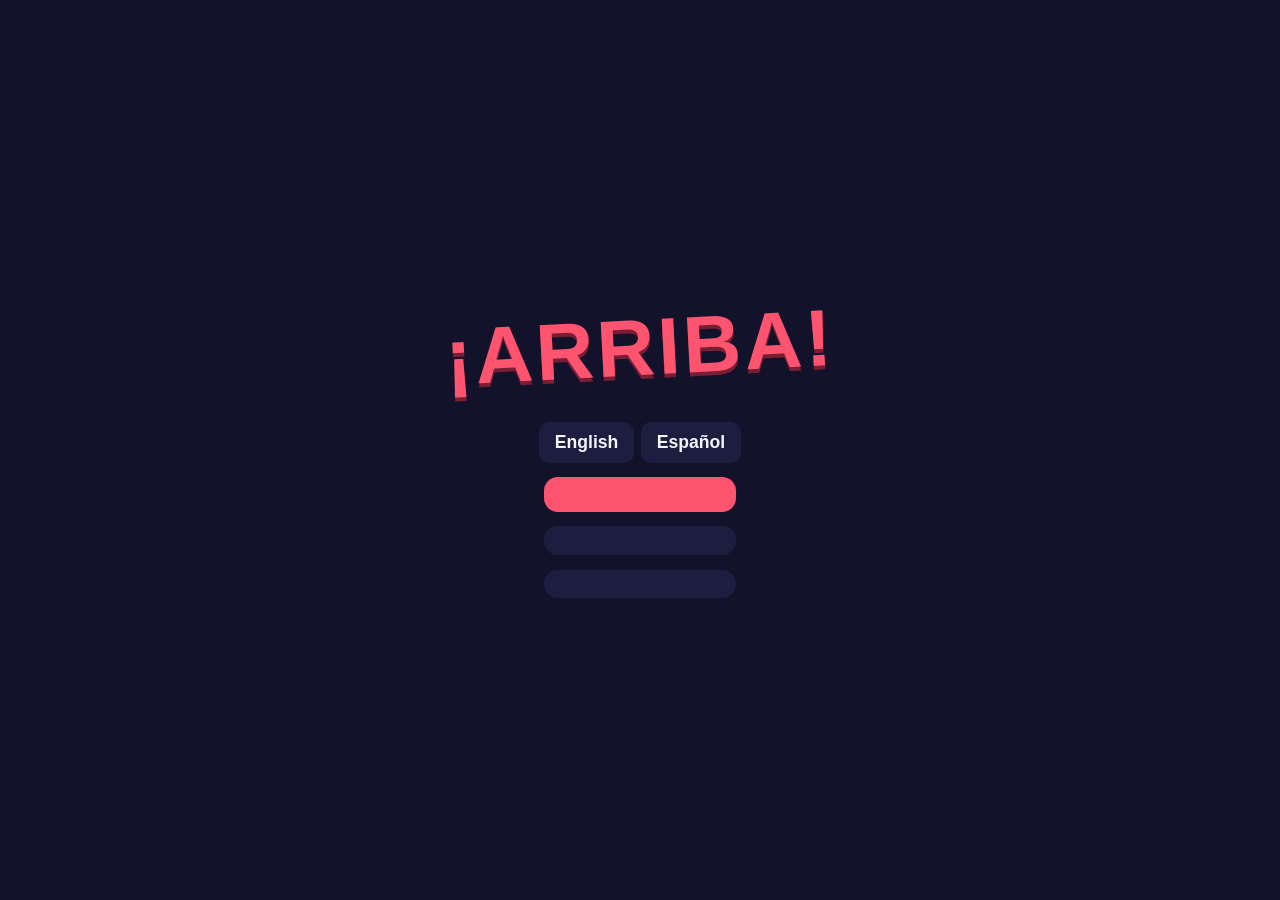
==== index.html @ 53d05e7b "feat: app shell, styles, launch config Co-Authored-By: Claude Fable 5 <noreply@anthropic.com>" ====
<!doctype html>
<html lang="en">
<head>
<meta charset="utf-8">
<meta name="viewport" content="width=device-width, initial-scale=1, viewport-fit=cover, user-scalable=no">
<meta name="theme-color" content="#12122b">
<link rel="manifest" href="manifest.webmanifest">
<link rel="icon" href="icons/icon.svg">
<link rel="apple-touch-icon" href="icons/apple-touch-icon.png">
<meta name="apple-mobile-web-app-capable" content="yes">
<meta name="apple-mobile-web-app-status-bar-style" content="black-translucent">
<title>Arriba</title>
<link rel="stylesheet" href="styles.css">
</head>
<body>
<main>

<section id="screen-home" class="menu">
  <h1 class="logo">¡ARRIBA!</h1>
  <p class="tagline" data-i18n="tagline"></p>
  <div id="lang-toggle" class="seg">
    <button data-lang="en">English</button>
    <button data-lang="es">Español</button>
  </div>
  <button id="btn-play" class="primary big" data-i18n="play"></button>
  <button id="btn-scores" class="secondary" data-i18n="scoreboard"></button>
  <button id="btn-howto" class="secondary" data-i18n="howto"></button>
</section>

<section id="screen-players" class="menu" hidden>
  <h2 data-i18n="players"></h2>
  <ul id="player-list" class="rows"></ul>
  <div class="row-input">
    <input id="player-input" data-i18n-placeholder="playerPlaceholder" autocomplete="off" maxlength="20">
    <button id="btn-add-player" class="secondary" data-i18n="addPlayer"></button>
  </div>
  <button id="btn-players-continue" class="primary" data-i18n="continue"></button>
  <button id="btn-players-back" class="ghost" data-i18n="back"></button>
</section>

<section id="screen-setup" class="menu" hidden>
  <h2 data-i18n="categories"></h2>
  <div id="category-grid"></div>
  <h2 data-i18n="difficulty"></h2>
  <div id="difficulty-seg" class="seg">
    <button data-d="0" data-i18n="dMixed"></button>
    <button data-d="1" data-i18n="dEasy"></button>
    <button data-d="2" data-i18n="dMedium"></button>
    <button data-d="3" data-i18n="dHard"></button>
  </div>
  <h2 data-i18n="roundLength"></h2>
  <div id="length-seg" class="seg">
    <button data-s="30">30s</button>
    <button data-s="60">60s</button>
    <button data-s="90">90s</button>
    <button data-s="120">120s</button>
  </div>
  <button id="btn-setup-continue" class="primary" data-i18n="continue"></button>
  <button id="btn-setup-back" class="ghost" data-i18n="back"></button>
</section>

<section id="screen-handoff" class="menu" hidden>
  <p data-i18n="passTo"></p>
  <h2 id="handoff-name" class="huge"></h2>
  <p data-i18n="holdUp"></p>
  <button id="btn-start-round" class="primary big" data-i18n="start"></button>
  <button id="btn-handoff-back" class="ghost" data-i18n="back"></button>
</section>

<section id="screen-countdown" class="landscape" hidden>
  <p data-i18n="holdUp"></p>
  <div id="countdown-num" class="giant">3</div>
</section>

<section id="screen-round" class="landscape" hidden>
  <div id="round-timer"></div>
  <div id="word"></div>
  <p id="tap-hint" data-i18n="tapHint" hidden></p>
  <div id="zone-pass" class="zone left"></div>
  <div id="zone-correct" class="zone right"></div>
  <div id="round-flash"></div>
</section>

<section id="screen-recap" class="menu" hidden>
  <h2 data-i18n="recap"></h2>
  <p id="recap-score" class="score-line"></p>
  <p class="hint" data-i18n="tapToFix"></p>
  <ul id="recap-list" class="rows"></ul>
  <button id="btn-recap-confirm" class="primary" data-i18n="confirm"></button>
</section>

<section id="screen-scores" class="menu" hidden>
  <h2 data-i18n="scoreboard"></h2>
  <ul id="score-list" class="rows"></ul>
  <button id="btn-next-player" class="primary" data-i18n="nextPlayer"></button>
  <button id="btn-new-game" class="secondary" data-i18n="newGame"></button>
  <button id="btn-scores-home" class="ghost" data-i18n="back"></button>
</section>

<section id="screen-howto" class="menu" hidden>
  <h2 data-i18n="howto"></h2>
  <p class="howto-text" data-i18n="howtoText"></p>
  <button id="btn-howto-back" class="ghost" data-i18n="back"></button>
</section>

</main>
<script type="module" src="js/app.js"></script>
</body>
</html>
---- styles.css ----
:root {
  --bg: #12122b;
  --bg2: #1d1d40;
  --fg: #f5f4ff;
  --muted: #9c9ac2;
  --primary: #ff5470;
  --accent: #9ff26b;
  --warn: #ffb347;
}

* { box-sizing: border-box; margin: 0; padding: 0; -webkit-tap-highlight-color: transparent; }

html, body { height: 100%; }

body {
  background: var(--bg);
  color: var(--fg);
  font-family: -apple-system, BlinkMacSystemFont, "Segoe UI", Roboto, sans-serif;
  overflow: hidden;
  user-select: none;
  -webkit-user-select: none;
}

main { height: 100%; }

section {
  height: 100%;
  padding: max(1.2rem, env(safe-area-inset-top)) 1.2rem max(1.2rem, env(safe-area-inset-bottom));
  display: flex;
  flex-direction: column;
  align-items: center;
  justify-content: center;
  gap: 0.9rem;
  text-align: center;
}

section[hidden] { display: none; }

.menu { overflow-y: auto; }

.logo {
  font-size: clamp(3rem, 14vw, 5rem);
  letter-spacing: 0.04em;
  color: var(--primary);
  text-shadow: 0 4px 0 #7a1f33;
  transform: rotate(-3deg);
}

.tagline { color: var(--muted); }
h2 { font-size: 1.4rem; }
.huge { font-size: clamp(2.2rem, 10vw, 3.5rem); color: var(--accent); }
.giant { font-size: clamp(6rem, 30vw, 12rem); font-weight: 800; color: var(--accent); }
.hint { color: var(--muted); font-size: 0.9rem; }
.score-line { font-size: 1.3rem; color: var(--accent); }
.howto-text { max-width: 34rem; line-height: 1.5; white-space: pre-line; text-align: left; }

button {
  font: inherit;
  border: none;
  border-radius: 14px;
  padding: 0.9rem 1.6rem;
  font-size: 1.1rem;
  font-weight: 700;
  color: var(--fg);
  background: var(--bg2);
  cursor: pointer;
  min-width: 12rem;
}

button.primary { background: var(--primary); color: #fff; }
button.big { font-size: 1.5rem; padding: 1.1rem 2.4rem; }
button.secondary { background: var(--bg2); }
button.ghost { background: transparent; color: var(--muted); min-width: 0; }

.seg { display: flex; gap: 0.4rem; flex-wrap: wrap; justify-content: center; }
.seg button { min-width: 0; padding: 0.6rem 1rem; border-radius: 10px; }
.seg button.active { background: var(--primary); color: #fff; }

#category-grid {
  display: grid;
  grid-template-columns: repeat(2, minmax(9rem, 12rem));
  gap: 0.5rem;
}
#category-grid .cat { min-width: 0; padding: 0.8rem 0.5rem; font-size: 1rem; }
#category-grid .cat.active { background: var(--primary); color: #fff; }

.rows { list-style: none; width: min(100%, 24rem); display: flex; flex-direction: column; gap: 0.4rem; max-height: 40vh; overflow-y: auto; }
.rows li {
  background: var(--bg2);
  border-radius: 10px;
  padding: 0.7rem 1rem;
  display: flex;
  justify-content: space-between;
  align-items: center;
  font-size: 1.1rem;
}
.rows li .del { background: none; color: var(--muted); min-width: 0; padding: 0 0.4rem; }
.rows li.got { background: #1d4022; color: var(--accent); }
.rows li.missed { background: #40222a; color: var(--warn); }

.row-input { display: flex; gap: 0.4rem; width: min(100%, 24rem); }
.row-input input {
  flex: 1;
  font: inherit;
  font-size: 1.1rem;
  padding: 0.7rem 1rem;
  border-radius: 10px;
  border: 2px solid var(--bg2);
  background: var(--bg2);
  color: var(--fg);
  min-width: 0;
}
.row-input button { min-width: 0; }

/* ---- round / countdown (landscape-first) ---- */
.landscape { position: relative; }

#round-timer {
  position: absolute;
  top: 1rem;
  left: 50%;
  transform: translateX(-50%);
  font-size: 2rem;
  font-weight: 800;
  color: var(--muted);
}

#word {
  font-size: clamp(2.5rem, 11vmin, 6rem);
  font-weight: 800;
  line-height: 1.1;
  padding: 0 1rem;
  max-width: 100%;
  overflow-wrap: break-word;
}

#tap-hint { position: absolute; bottom: 0.8rem; left: 0; right: 0; color: var(--muted); font-size: 0.85rem; }

.zone { position: absolute; top: 0; bottom: 0; width: 50%; }
.zone.left { left: 0; }
.zone.right { right: 0; }

#round-flash {
  position: absolute;
  inset: 0;
  display: flex;
  align-items: center;
  justify-content: center;
  font-size: clamp(3rem, 14vmin, 7rem);
  font-weight: 800;
  opacity: 0;
  pointer-events: none;
  transition: opacity 0.1s;
}
#round-flash.show { opacity: 1; }
#round-flash.correct { background: #1d6a2ae6; color: #fff; }
#round-flash.pass { background: #b3541ae6; color: #fff; }

@media (orientation: portrait) {
  section.landscape:not([hidden]) {
    position: fixed;
    top: 50%;
    left: 50%;
    width: 100vh;
    height: 100vw;
    transform: translate(-50%, -50%) rotate(90deg);
  }
}

.boot-error { padding: 3rem 1.5rem; font-size: 1.2rem; text-align: center; }
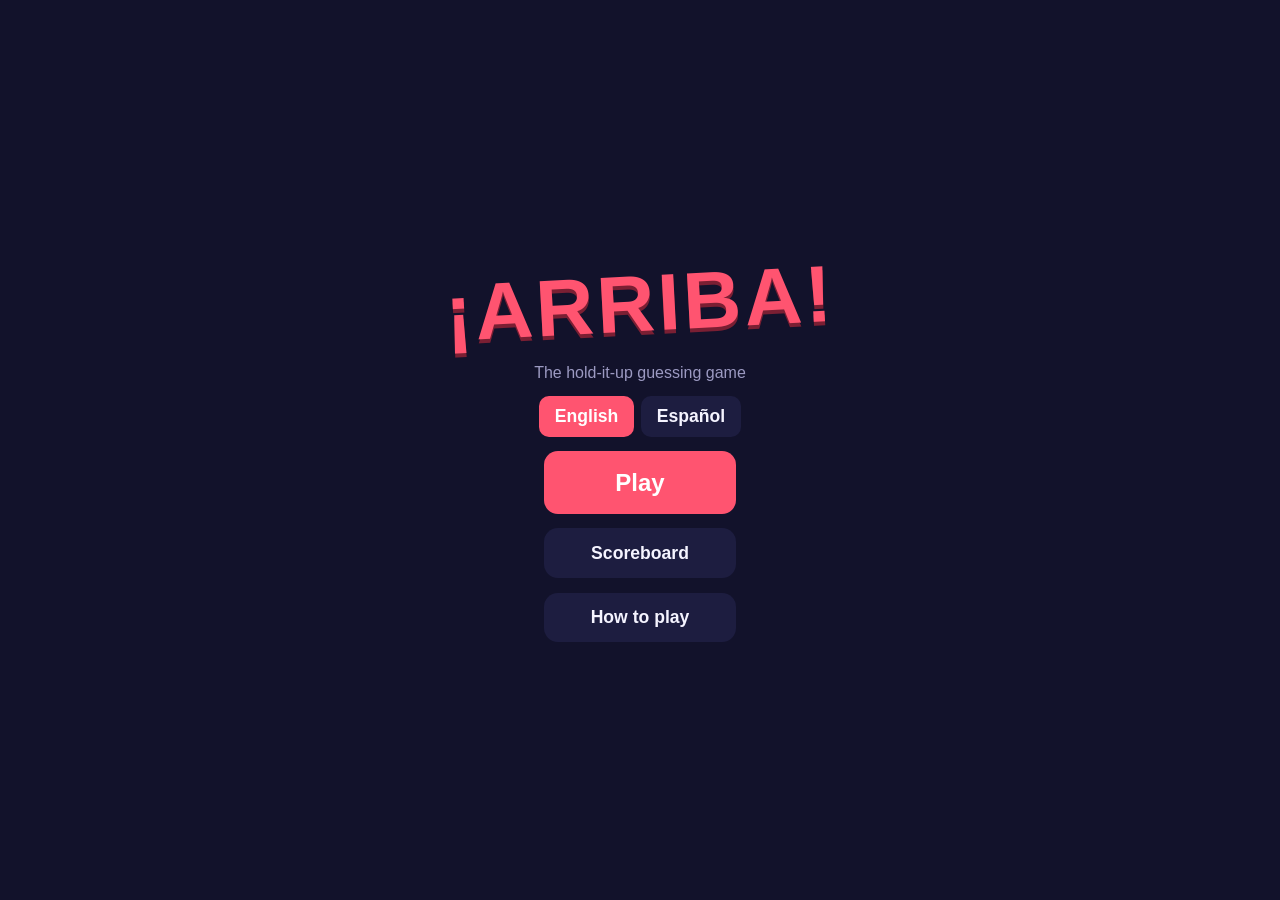
==== commit 1294e70d: "feat: Band & Color Guard and Disney decks; configurable tilt sensitivity - Two new categories per la" ====
--- a/index.html
+++ b/index.html
@@ -55,6 +55,18 @@
     <button data-s="90">90s</button>
     <button data-s="120">120s</button>
   </div>
+  <h2 data-i18n="sensCorrect"></h2>
+  <div id="sens-correct-seg" class="seg">
+    <button data-v="low" data-i18n="sensLow"></button>
+    <button data-v="medium" data-i18n="sensMedium"></button>
+    <button data-v="high" data-i18n="sensHigh"></button>
+  </div>
+  <h2 data-i18n="sensPass"></h2>
+  <div id="sens-pass-seg" class="seg">
+    <button data-v="low" data-i18n="sensLow"></button>
+    <button data-v="medium" data-i18n="sensMedium"></button>
+    <button data-v="high" data-i18n="sensHigh"></button>
+  </div>
   <button id="btn-setup-continue" class="primary" data-i18n="continue"></button>
   <button id="btn-setup-back" class="ghost" data-i18n="back"></button>
 </section>
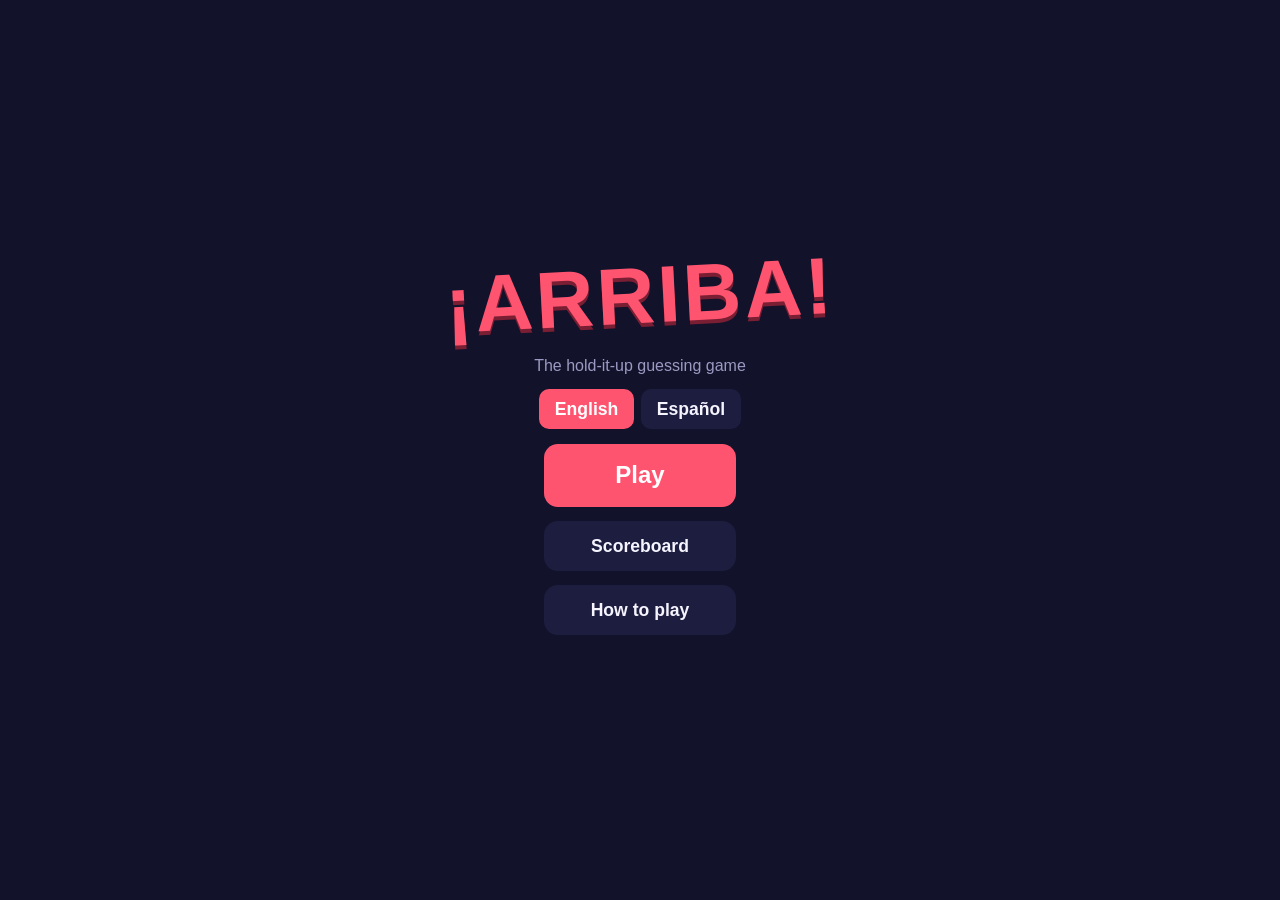
==== commit 7d825fab: "feat: visible version tag on home screen; precache with HTTP revalidation - Home screen shows the ac" ====
--- a/index.html
+++ b/index.html
@@ -25,6 +25,7 @@
   <button id="btn-play" class="primary big" data-i18n="play"></button>
   <button id="btn-scores" class="secondary" data-i18n="scoreboard"></button>
   <button id="btn-howto" class="secondary" data-i18n="howto"></button>
+  <p id="version-tag" class="hint"></p>
 </section>
 
 <section id="screen-players" class="menu" hidden>
